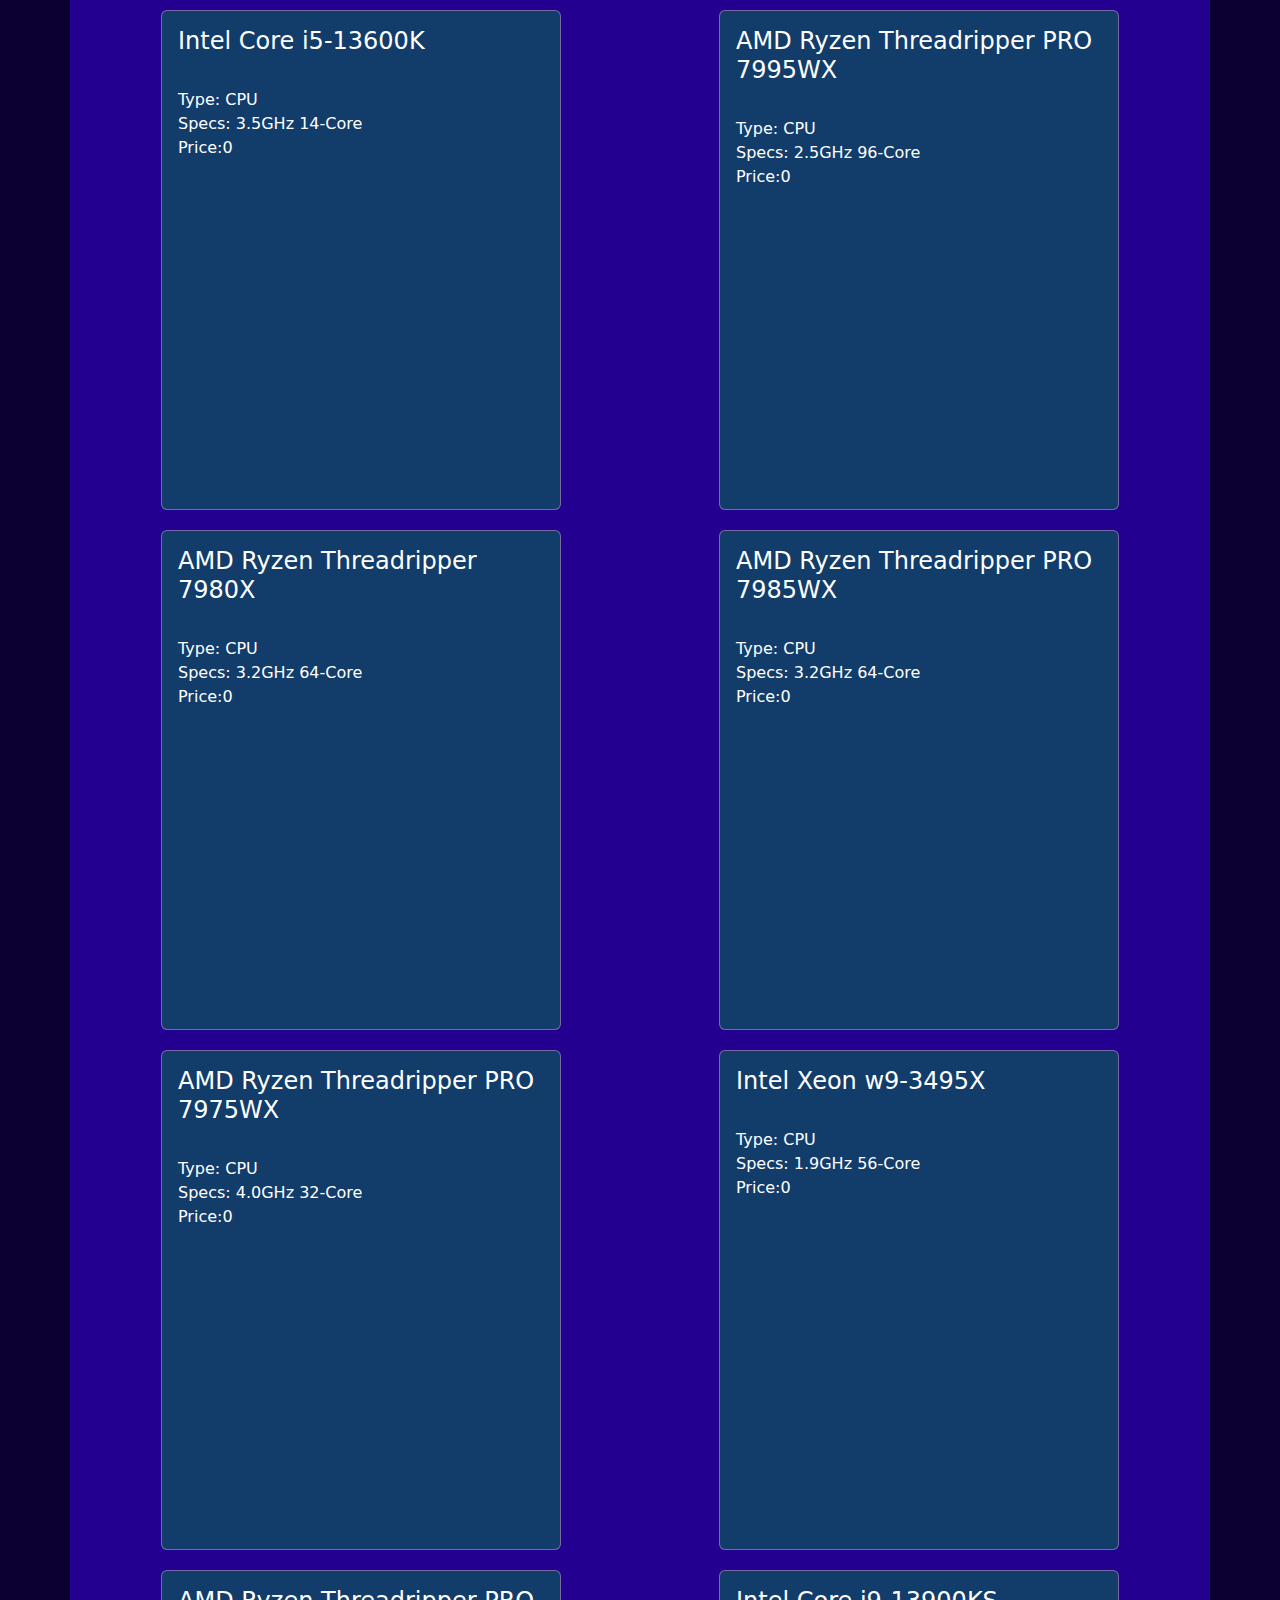
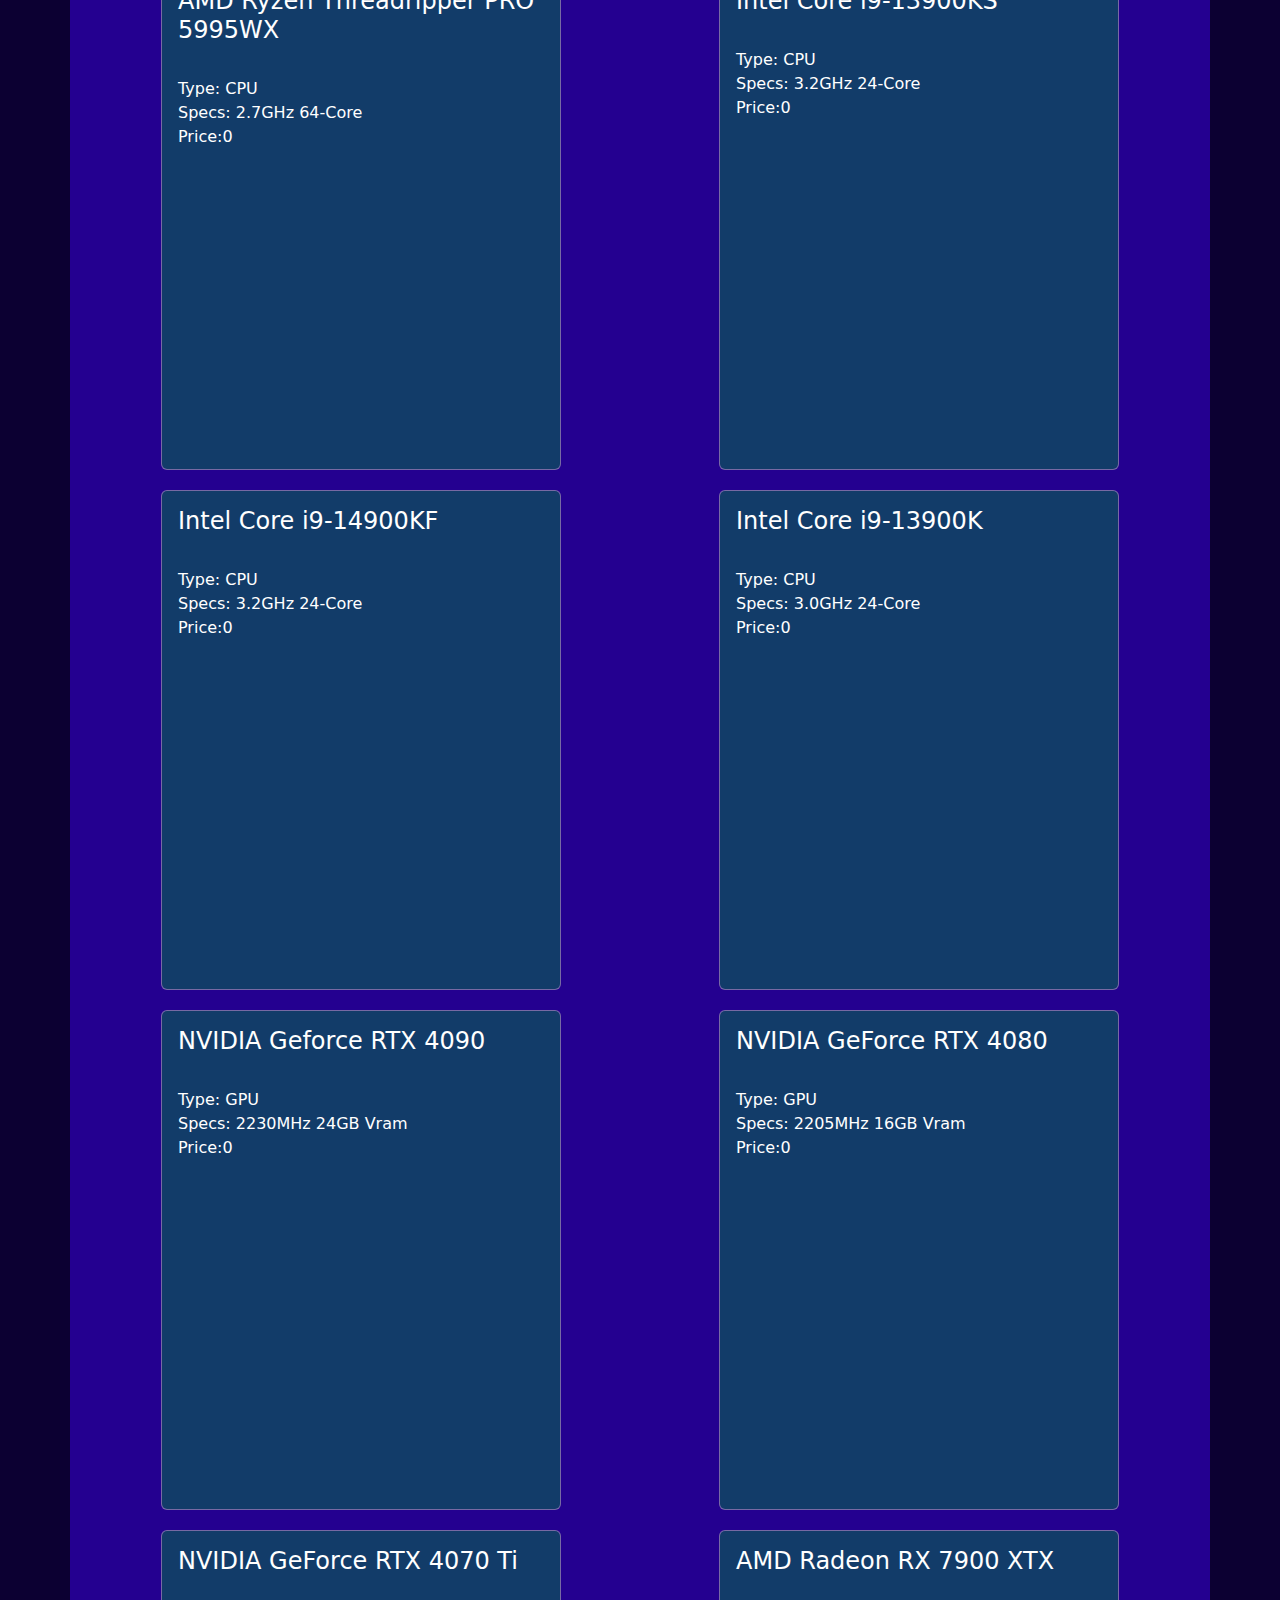
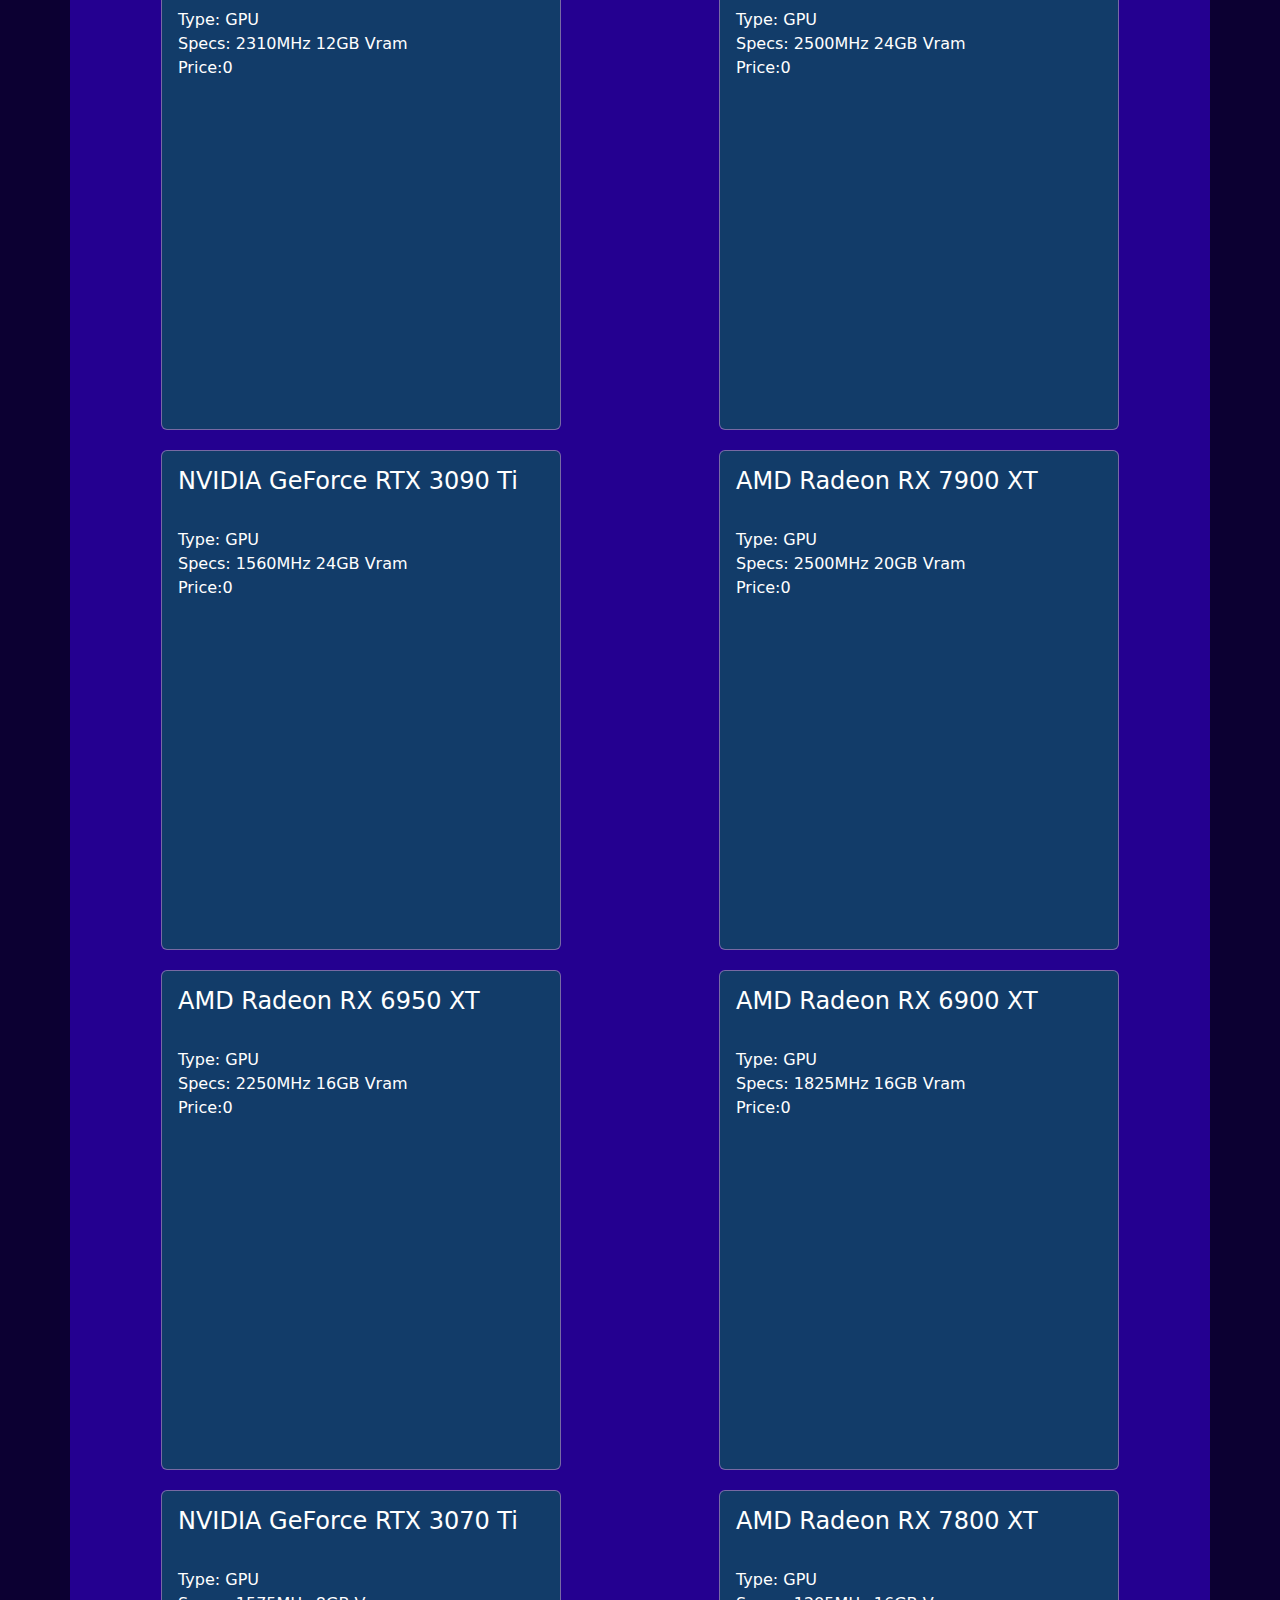
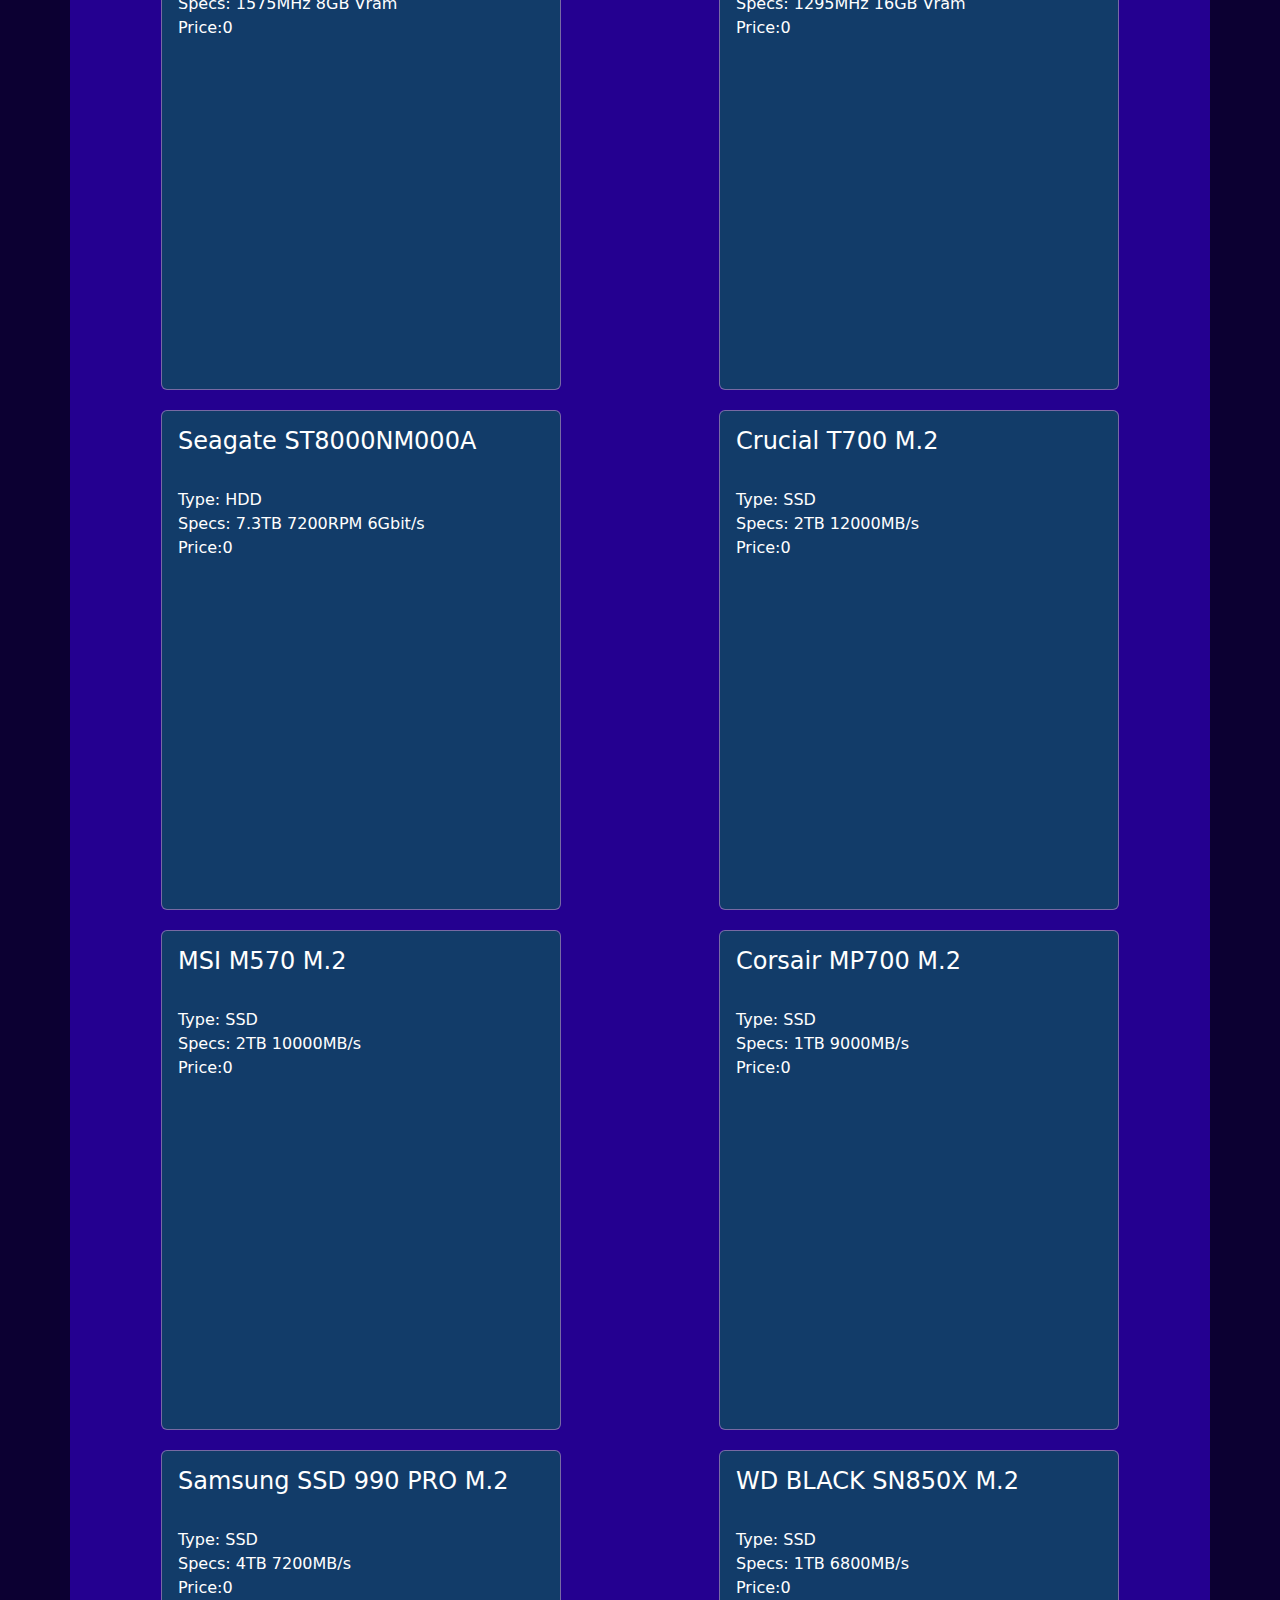
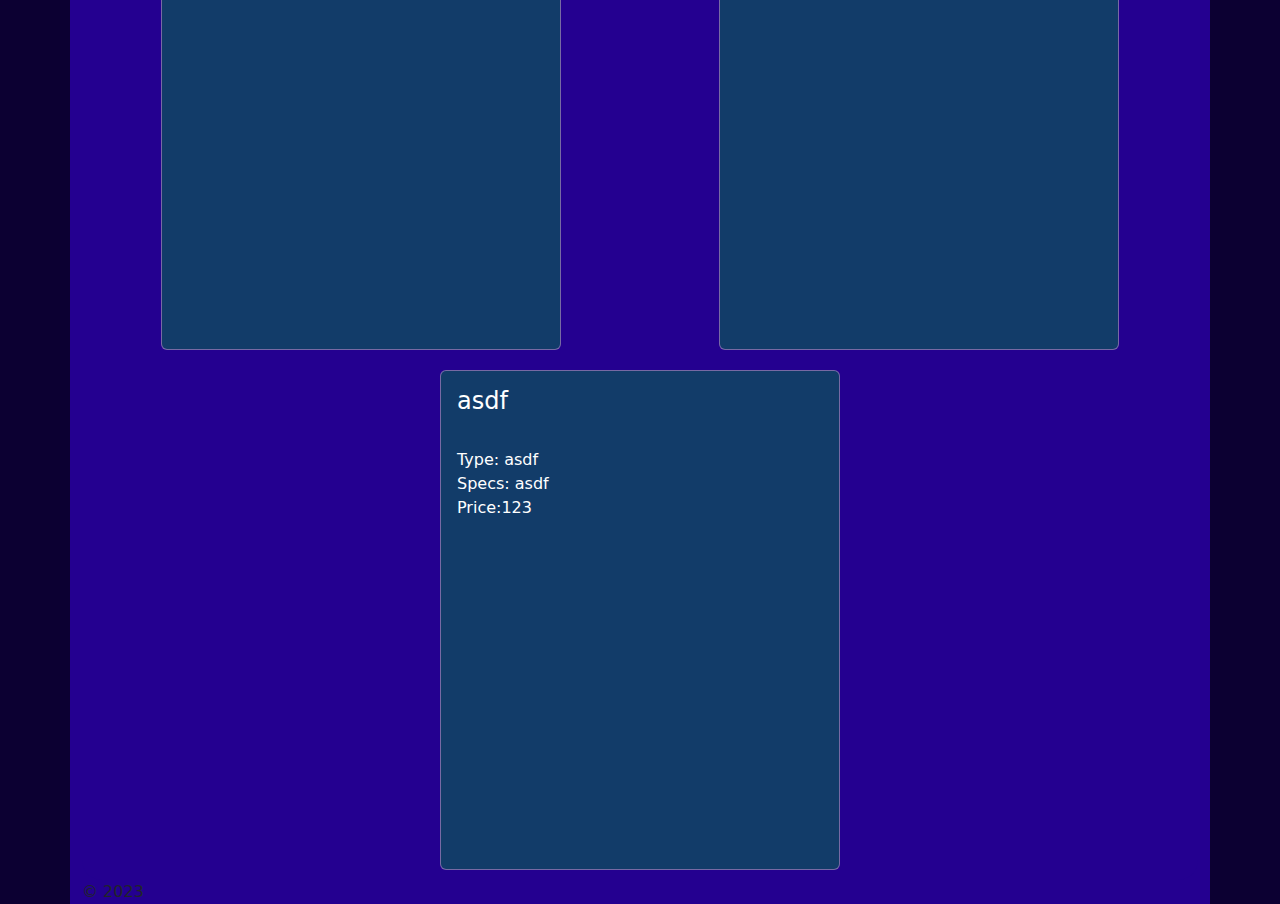
==== szamitogepboltprojekt/szamitogepboltprojekt/bin/Debug/net7.0/index.html @ fabd4971 "Add files via upload" ====
<!DOCTYPE html>
<html lang = 'hu'>
<head>
<meta charset = 'UTF-8'>
<meta name = 'viewport' content = 'width=device-width, initial-scale=1.0'>
<title> Components website </title>
<link href = 'https://cdn.jsdelivr.net/npm/bootstrap@5.3.2/dist/css/bootstrap.min.css' rel = 'stylesheet'>
<link rel = 'stylesheet' href = 'style.css'>
</head>
<body>
<div class='container'>
<main>
<div class='flex-container' id='cards'><div class='card'><div class='card-body'><h4 class='card-title'>Intel Core i5-13600K</h4><p class='card-text'><br>Type: CPU<br>Specs: 3.5GHz 14-Core<br>Price:0</p></div></div>
<div class='card'><div class='card-body'><h4 class='card-title'>AMD Ryzen Threadripper PRO 7995WX</h4><p class='card-text'><br>Type: CPU<br>Specs: 2.5GHz 96-Core<br>Price:0</p></div></div>
<div class='card'><div class='card-body'><h4 class='card-title'>AMD Ryzen Threadripper 7980X</h4><p class='card-text'><br>Type: CPU<br>Specs: 3.2GHz 64-Core<br>Price:0</p></div></div>
<div class='card'><div class='card-body'><h4 class='card-title'>AMD Ryzen Threadripper PRO 7985WX</h4><p class='card-text'><br>Type: CPU<br>Specs: 3.2GHz 64-Core<br>Price:0</p></div></div>
<div class='card'><div class='card-body'><h4 class='card-title'>AMD Ryzen Threadripper PRO 7975WX</h4><p class='card-text'><br>Type: CPU<br>Specs: 4.0GHz 32-Core<br>Price:0</p></div></div>
<div class='card'><div class='card-body'><h4 class='card-title'>Intel Xeon w9-3495X</h4><p class='card-text'><br>Type: CPU<br>Specs: 1.9GHz 56-Core<br>Price:0</p></div></div>
<div class='card'><div class='card-body'><h4 class='card-title'>AMD Ryzen Threadripper PRO 5995WX</h4><p class='card-text'><br>Type: CPU<br>Specs: 2.7GHz 64-Core<br>Price:0</p></div></div>
<div class='card'><div class='card-body'><h4 class='card-title'>Intel Core i9-13900KS</h4><p class='card-text'><br>Type: CPU<br>Specs: 3.2GHz 24-Core<br>Price:0</p></div></div>
<div class='card'><div class='card-body'><h4 class='card-title'>Intel Core i9-14900KF</h4><p class='card-text'><br>Type: CPU<br>Specs: 3.2GHz 24-Core<br>Price:0</p></div></div>
<div class='card'><div class='card-body'><h4 class='card-title'>Intel Core i9-13900K</h4><p class='card-text'><br>Type: CPU<br>Specs: 3.0GHz 24-Core<br>Price:0</p></div></div>
<div class='card'><div class='card-body'><h4 class='card-title'>NVIDIA Geforce RTX 4090</h4><p class='card-text'><br>Type: GPU<br>Specs: 2230MHz 24GB Vram<br>Price:0</p></div></div>
<div class='card'><div class='card-body'><h4 class='card-title'>NVIDIA GeForce RTX 4080</h4><p class='card-text'><br>Type: GPU<br>Specs: 2205MHz 16GB Vram<br>Price:0</p></div></div>
<div class='card'><div class='card-body'><h4 class='card-title'>NVIDIA GeForce RTX 4070 Ti</h4><p class='card-text'><br>Type: GPU<br>Specs: 2310MHz 12GB Vram<br>Price:0</p></div></div>
<div class='card'><div class='card-body'><h4 class='card-title'>AMD Radeon RX 7900 XTX</h4><p class='card-text'><br>Type: GPU<br>Specs: 2500MHz 24GB Vram<br>Price:0</p></div></div>
<div class='card'><div class='card-body'><h4 class='card-title'>NVIDIA GeForce RTX 3090 Ti</h4><p class='card-text'><br>Type: GPU<br>Specs: 1560MHz 24GB Vram<br>Price:0</p></div></div>
<div class='card'><div class='card-body'><h4 class='card-title'>AMD Radeon RX 7900 XT</h4><p class='card-text'><br>Type: GPU<br>Specs: 2500MHz 20GB Vram<br>Price:0</p></div></div>
<div class='card'><div class='card-body'><h4 class='card-title'>AMD Radeon RX 6950 XT</h4><p class='card-text'><br>Type: GPU<br>Specs: 2250MHz 16GB Vram<br>Price:0</p></div></div>
<div class='card'><div class='card-body'><h4 class='card-title'>AMD Radeon RX 6900 XT</h4><p class='card-text'><br>Type: GPU<br>Specs: 1825MHz 16GB Vram<br>Price:0</p></div></div>
<div class='card'><div class='card-body'><h4 class='card-title'>NVIDIA GeForce RTX 3070 Ti</h4><p class='card-text'><br>Type: GPU<br>Specs: 1575MHz 8GB Vram<br>Price:0</p></div></div>
<div class='card'><div class='card-body'><h4 class='card-title'>AMD Radeon RX 7800 XT</h4><p class='card-text'><br>Type: GPU<br>Specs: 1295MHz 16GB Vram<br>Price:0</p></div></div>
<div class='card'><div class='card-body'><h4 class='card-title'>Seagate ST8000NM000A</h4><p class='card-text'><br>Type: HDD<br>Specs: 7.3TB 7200RPM 6Gbit/s<br>Price:0</p></div></div>
<div class='card'><div class='card-body'><h4 class='card-title'>Crucial T700 M.2</h4><p class='card-text'><br>Type: SSD<br>Specs: 2TB 12000MB/s<br>Price:0</p></div></div>
<div class='card'><div class='card-body'><h4 class='card-title'>MSI M570 M.2</h4><p class='card-text'><br>Type: SSD<br>Specs: 2TB 10000MB/s<br>Price:0</p></div></div>
<div class='card'><div class='card-body'><h4 class='card-title'>Corsair MP700 M.2</h4><p class='card-text'><br>Type: SSD<br>Specs: 1TB 9000MB/s<br>Price:0</p></div></div>
<div class='card'><div class='card-body'><h4 class='card-title'>Samsung SSD 990 PRO M.2</h4><p class='card-text'><br>Type: SSD<br>Specs: 4TB 7200MB/s<br>Price:0</p></div></div>
<div class='card'><div class='card-body'><h4 class='card-title'>WD BLACK SN850X M.2</h4><p class='card-text'><br>Type: SSD<br>Specs: 1TB 6800MB/s<br>Price:0</p></div></div>
<div class='card'><div class='card-body'><h4 class='card-title'>asdf</h4><p class='card-text'><br>Type: asdf<br>Specs: asdf<br>Price:123</p></div></div>
</div>
</main>
<footer>&copy; 2023</footer>
</div>
<script src = 'https://cdn.jsdelivr.net/npm/bootstrap@5.3.2/dist/js/bootstrap.bundle.min.js' >
</script>
</body>
</html>
---- szamitogepboltprojekt/szamitogepboltprojekt/bin/Debug/net7.0/style.css ----
body {
    background-color: #0C0032;
}

.container
{
    background-color: #240090;
}

.flex-container
{
    background-color:#240090;
    display:flex;
    flex-wrap: wrap;
    align-items: center;
    align-content:center;
    justify-content: space-around;
    border-radius:20px;
}

.card-body {
    background-color: #123C69;
}

.flex-container>div
{
    width:400px;
    height:500px;
    overflow:auto;
    margin:10px;
}

.card
{
    background-color: rgba(255,255,255,0.5);
    color:white;
}
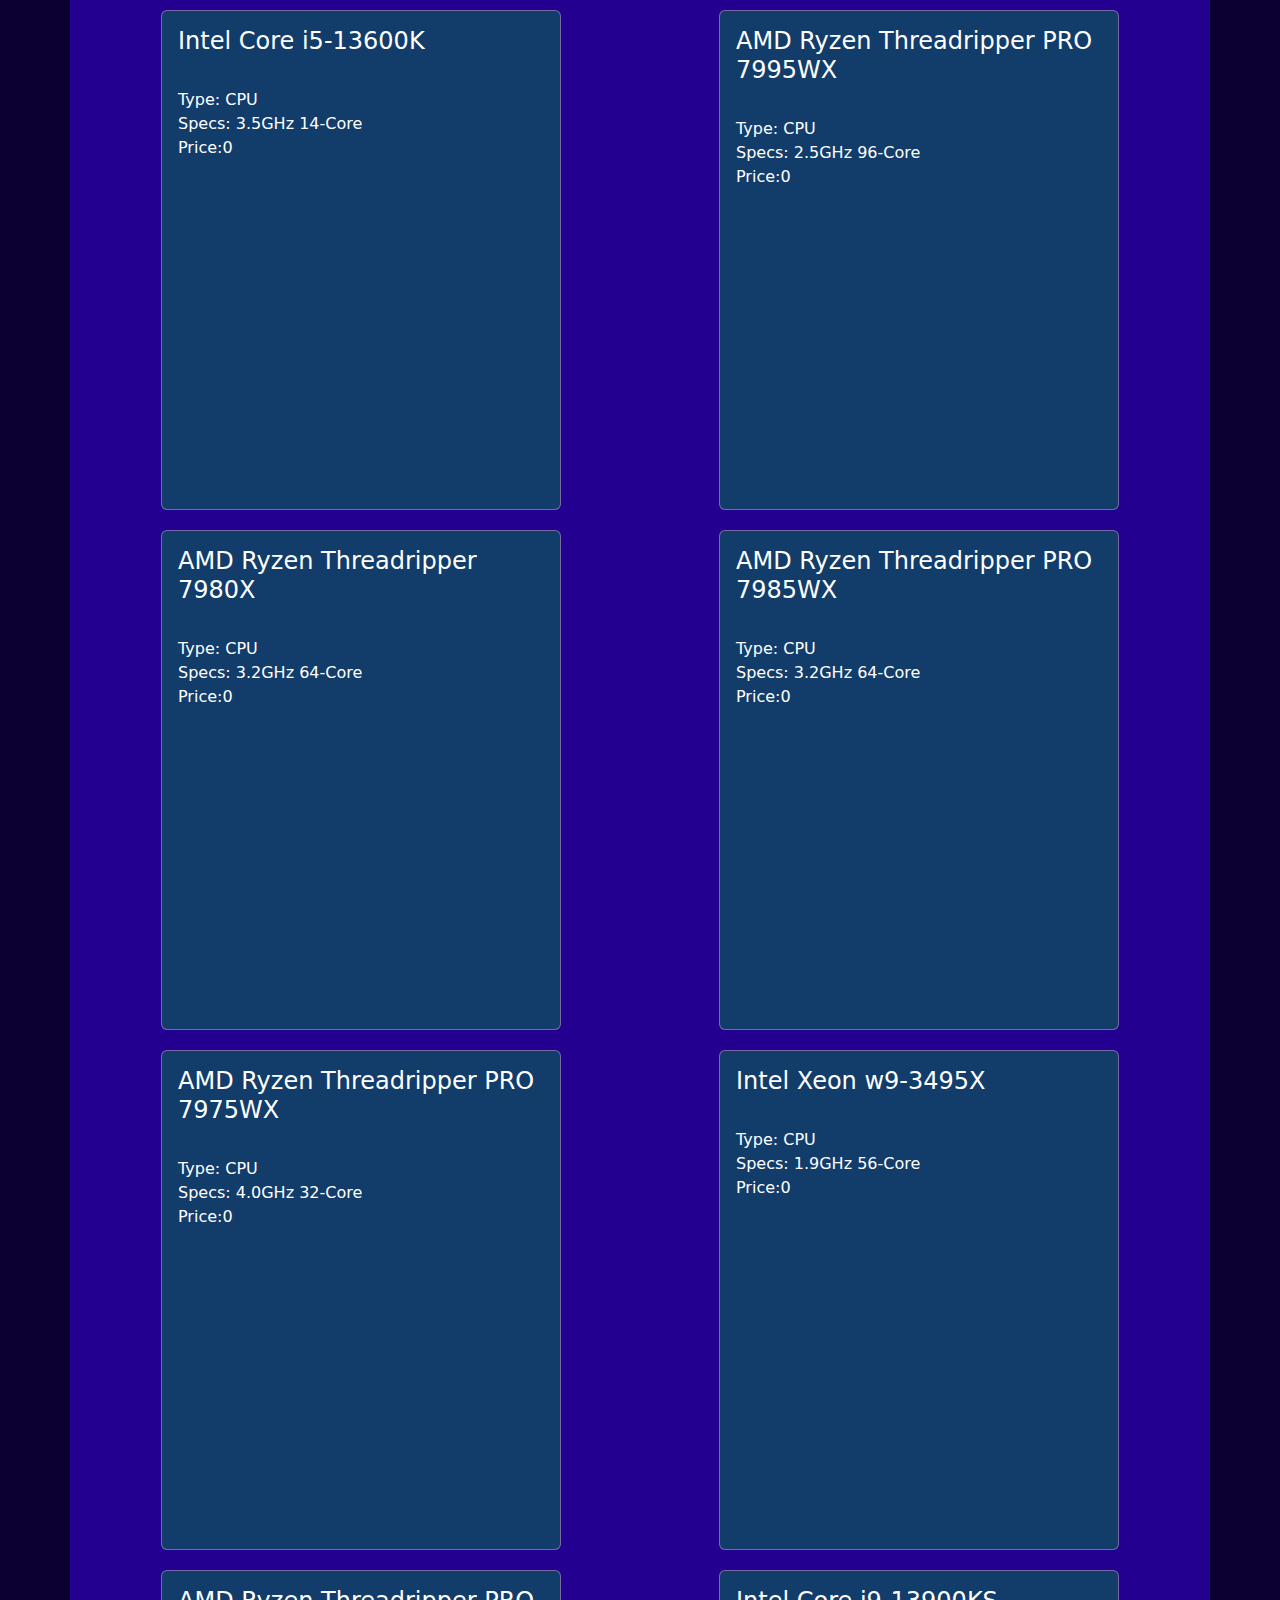
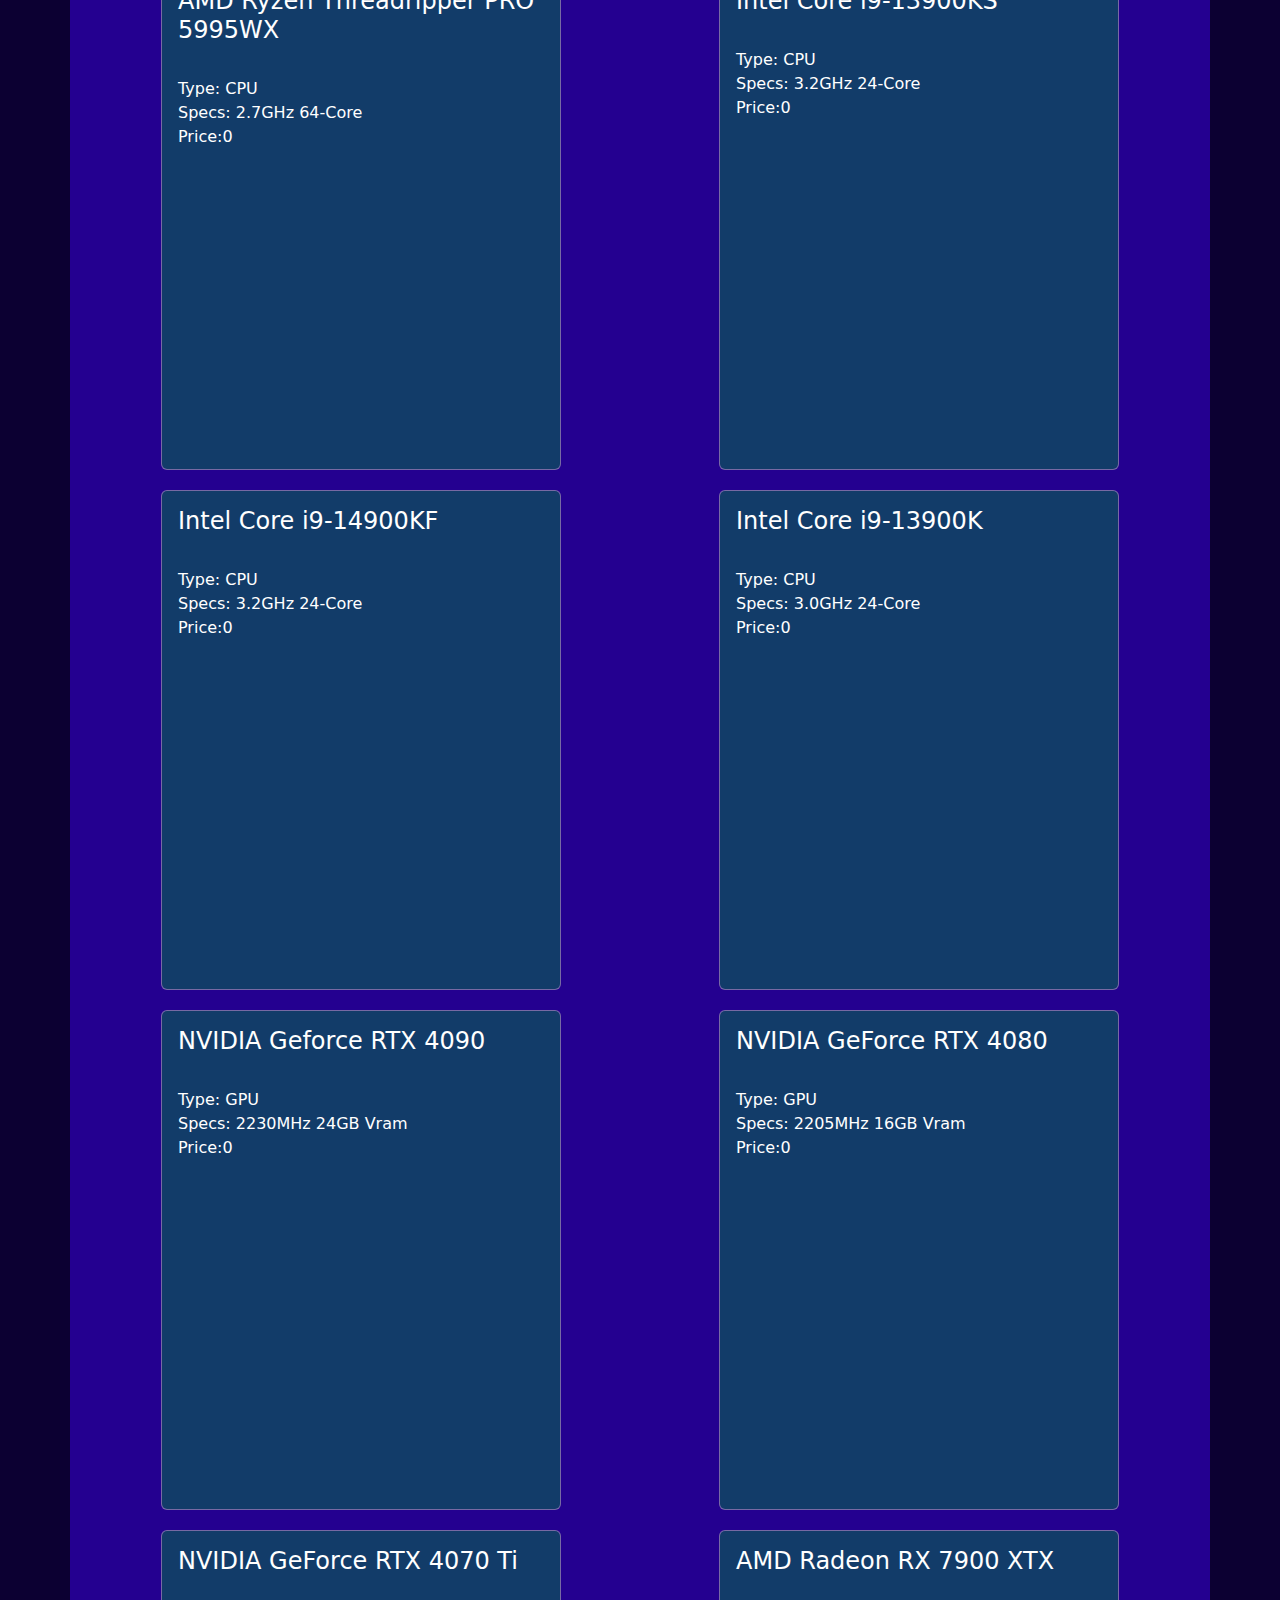
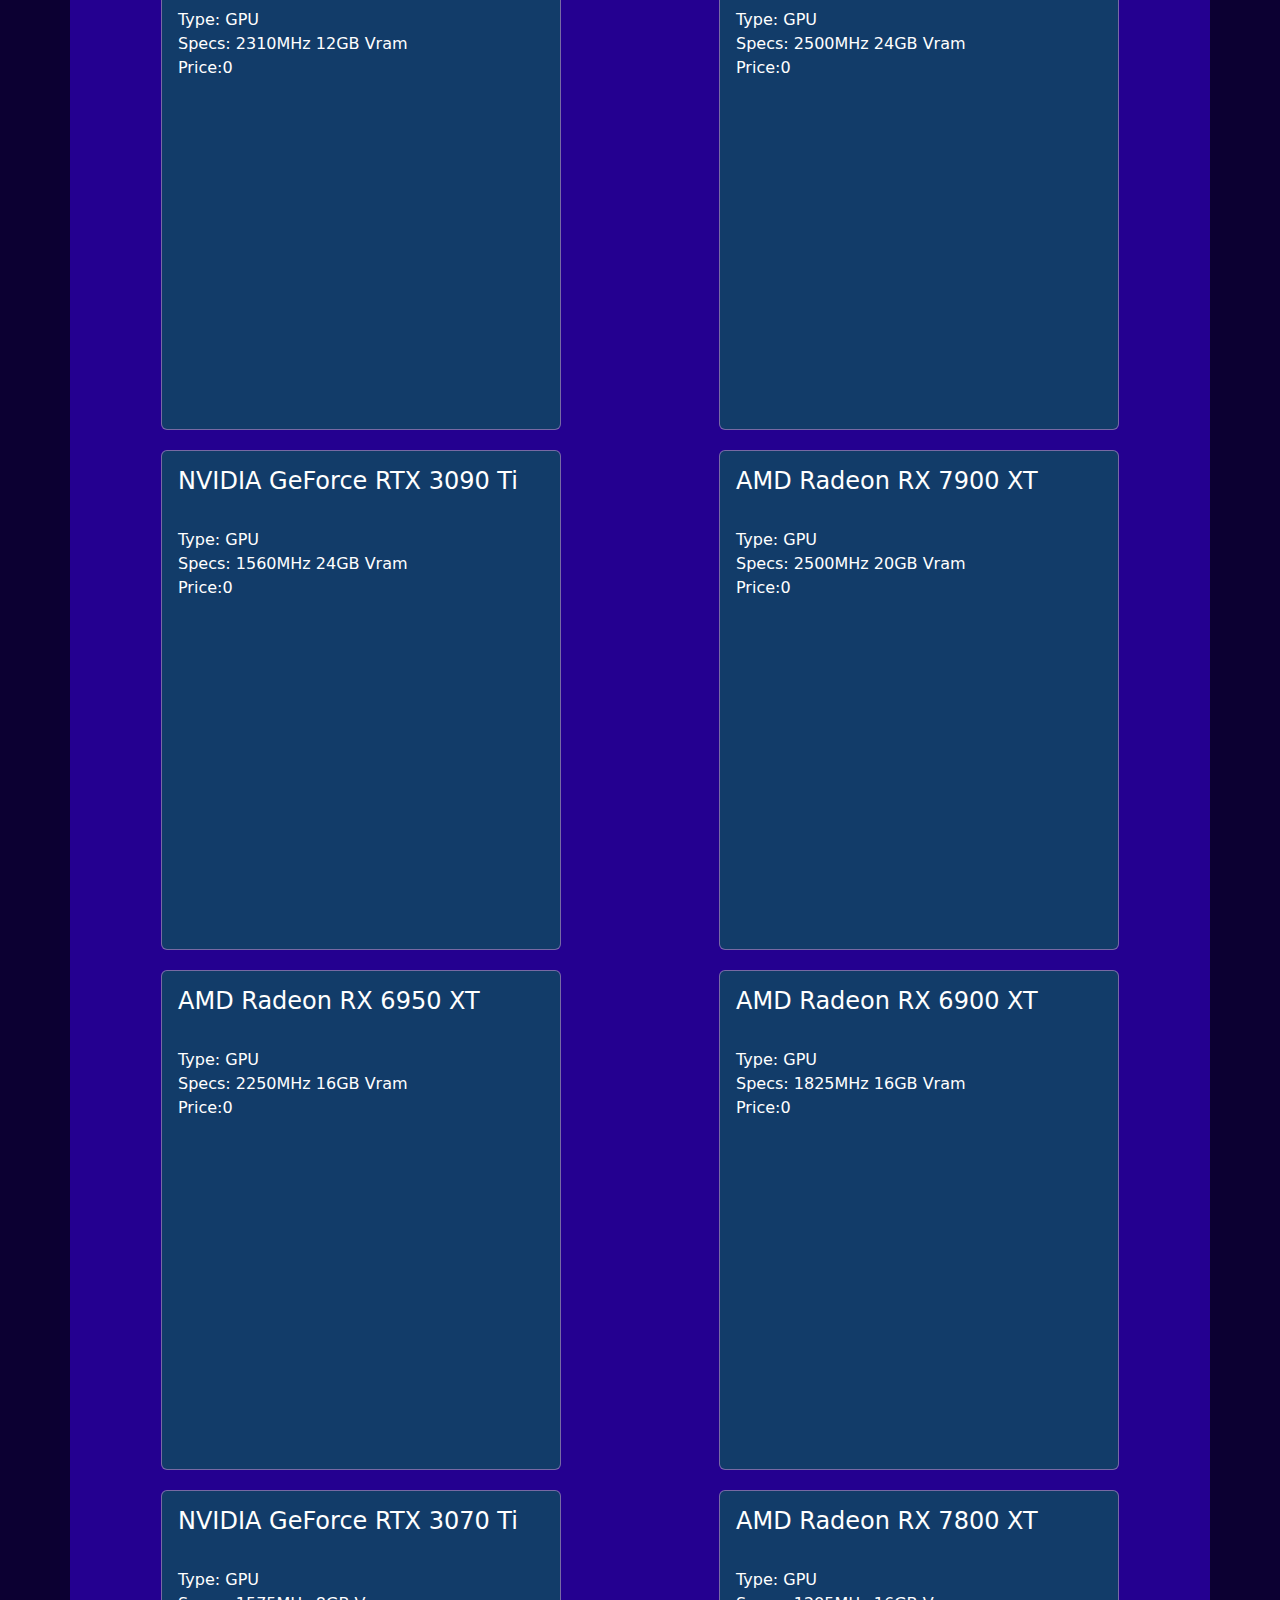
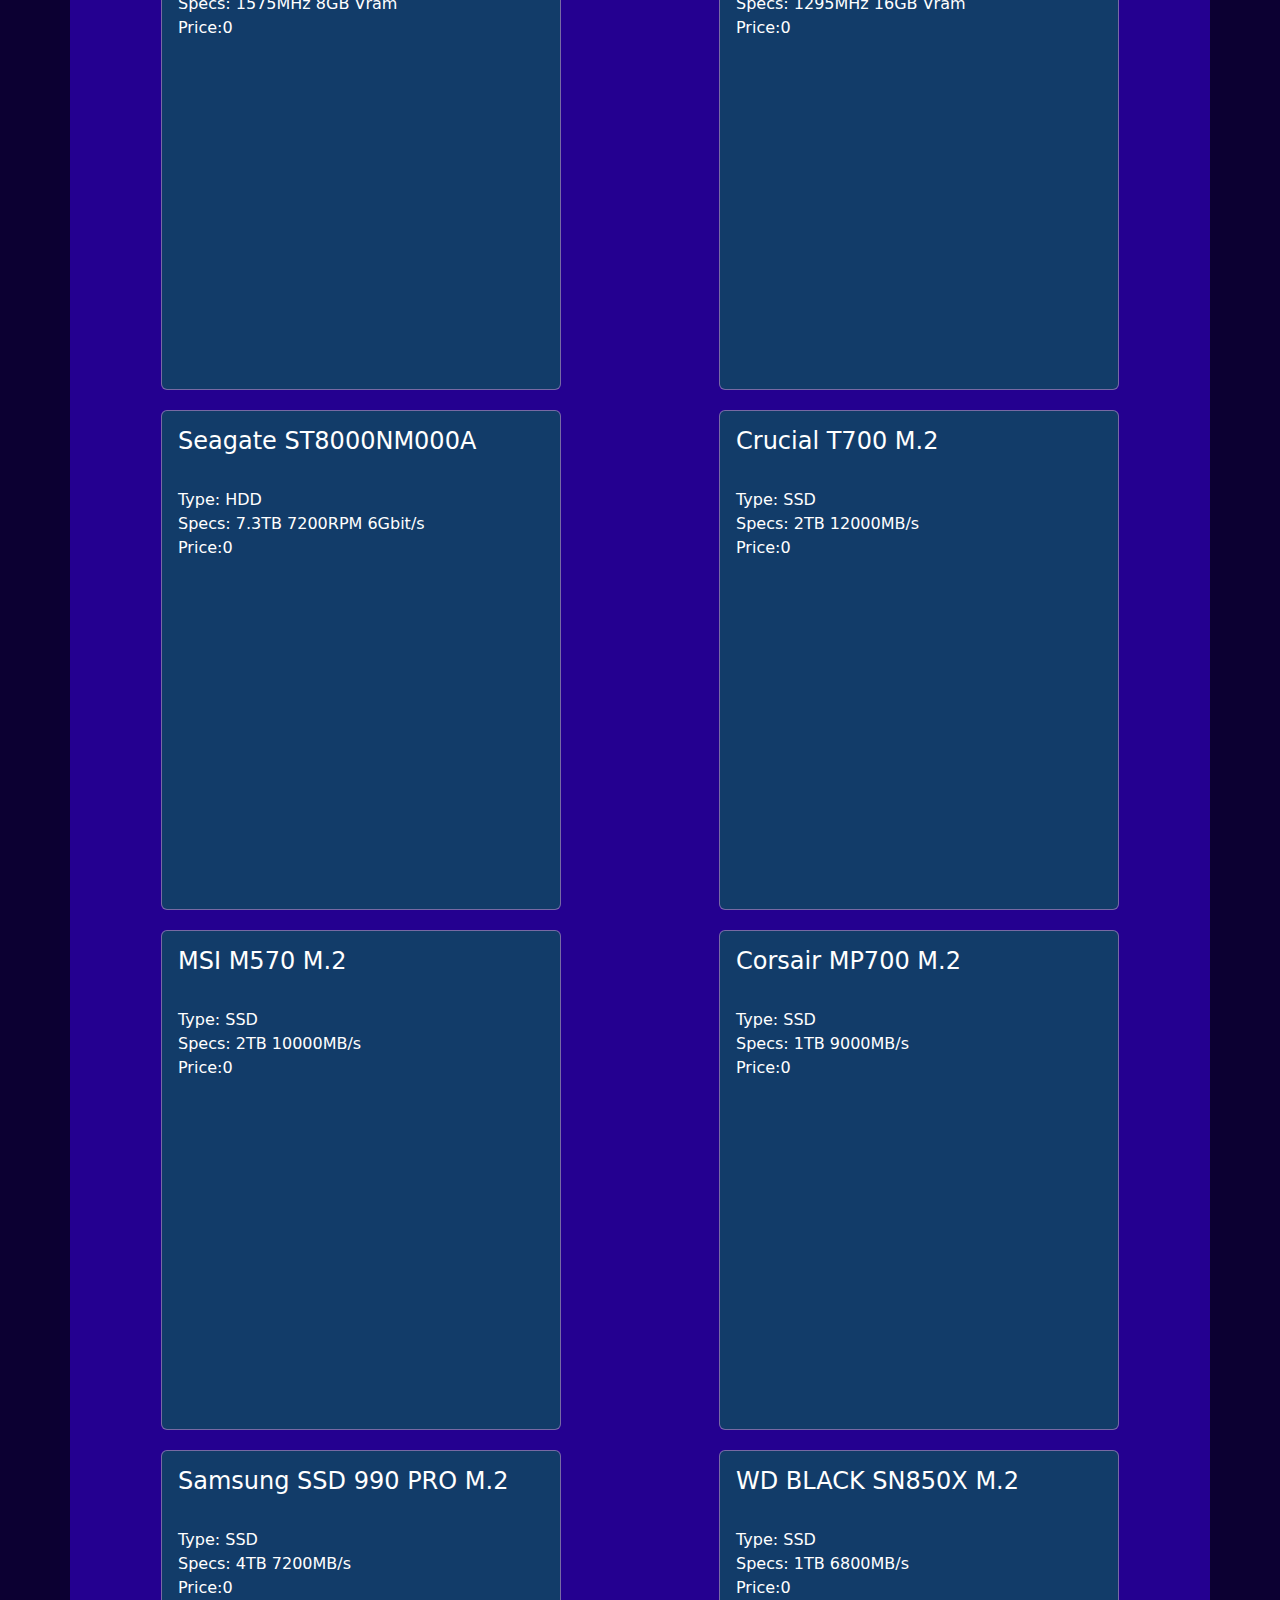
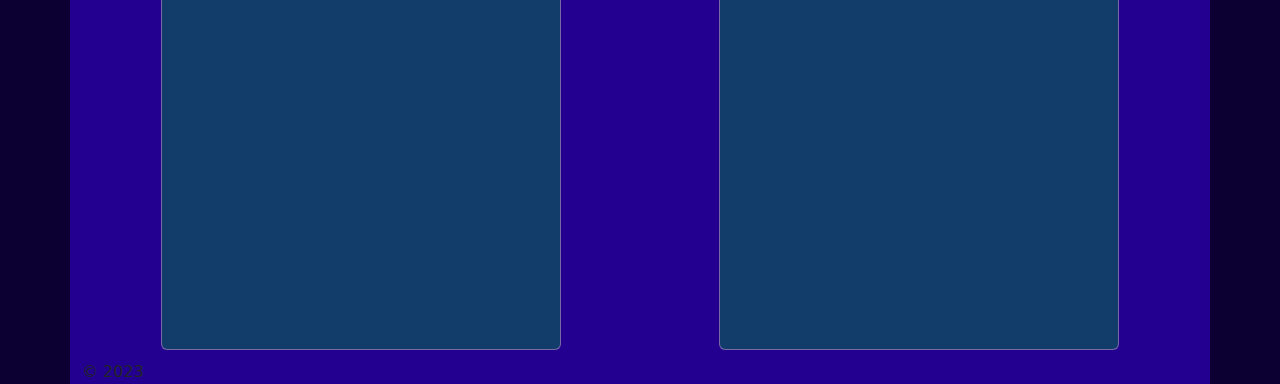
==== commit 7374d4ca: "Update index.html" ====
--- a/szamitogepboltprojekt/szamitogepboltprojekt/bin/Debug/net7.0/index.html
+++ b/szamitogepboltprojekt/szamitogepboltprojekt/bin/Debug/net7.0/index.html
@@ -1,47 +1,46 @@
-<!DOCTYPE html>
-<html lang = 'hu'>
-<head>
-<meta charset = 'UTF-8'>
-<meta name = 'viewport' content = 'width=device-width, initial-scale=1.0'>
-<title> Components website </title>
-<link href = 'https://cdn.jsdelivr.net/npm/bootstrap@5.3.2/dist/css/bootstrap.min.css' rel = 'stylesheet'>
-<link rel = 'stylesheet' href = 'style.css'>
-</head>
-<body>
-<div class='container'>
-<main>
-<div class='flex-container' id='cards'><div class='card'><div class='card-body'><h4 class='card-title'>Intel Core i5-13600K</h4><p class='card-text'><br>Type: CPU<br>Specs: 3.5GHz 14-Core<br>Price:0</p></div></div>
-<div class='card'><div class='card-body'><h4 class='card-title'>AMD Ryzen Threadripper PRO 7995WX</h4><p class='card-text'><br>Type: CPU<br>Specs: 2.5GHz 96-Core<br>Price:0</p></div></div>
-<div class='card'><div class='card-body'><h4 class='card-title'>AMD Ryzen Threadripper 7980X</h4><p class='card-text'><br>Type: CPU<br>Specs: 3.2GHz 64-Core<br>Price:0</p></div></div>
-<div class='card'><div class='card-body'><h4 class='card-title'>AMD Ryzen Threadripper PRO 7985WX</h4><p class='card-text'><br>Type: CPU<br>Specs: 3.2GHz 64-Core<br>Price:0</p></div></div>
-<div class='card'><div class='card-body'><h4 class='card-title'>AMD Ryzen Threadripper PRO 7975WX</h4><p class='card-text'><br>Type: CPU<br>Specs: 4.0GHz 32-Core<br>Price:0</p></div></div>
-<div class='card'><div class='card-body'><h4 class='card-title'>Intel Xeon w9-3495X</h4><p class='card-text'><br>Type: CPU<br>Specs: 1.9GHz 56-Core<br>Price:0</p></div></div>
-<div class='card'><div class='card-body'><h4 class='card-title'>AMD Ryzen Threadripper PRO 5995WX</h4><p class='card-text'><br>Type: CPU<br>Specs: 2.7GHz 64-Core<br>Price:0</p></div></div>
-<div class='card'><div class='card-body'><h4 class='card-title'>Intel Core i9-13900KS</h4><p class='card-text'><br>Type: CPU<br>Specs: 3.2GHz 24-Core<br>Price:0</p></div></div>
-<div class='card'><div class='card-body'><h4 class='card-title'>Intel Core i9-14900KF</h4><p class='card-text'><br>Type: CPU<br>Specs: 3.2GHz 24-Core<br>Price:0</p></div></div>
-<div class='card'><div class='card-body'><h4 class='card-title'>Intel Core i9-13900K</h4><p class='card-text'><br>Type: CPU<br>Specs: 3.0GHz 24-Core<br>Price:0</p></div></div>
-<div class='card'><div class='card-body'><h4 class='card-title'>NVIDIA Geforce RTX 4090</h4><p class='card-text'><br>Type: GPU<br>Specs: 2230MHz 24GB Vram<br>Price:0</p></div></div>
-<div class='card'><div class='card-body'><h4 class='card-title'>NVIDIA GeForce RTX 4080</h4><p class='card-text'><br>Type: GPU<br>Specs: 2205MHz 16GB Vram<br>Price:0</p></div></div>
-<div class='card'><div class='card-body'><h4 class='card-title'>NVIDIA GeForce RTX 4070 Ti</h4><p class='card-text'><br>Type: GPU<br>Specs: 2310MHz 12GB Vram<br>Price:0</p></div></div>
-<div class='card'><div class='card-body'><h4 class='card-title'>AMD Radeon RX 7900 XTX</h4><p class='card-text'><br>Type: GPU<br>Specs: 2500MHz 24GB Vram<br>Price:0</p></div></div>
-<div class='card'><div class='card-body'><h4 class='card-title'>NVIDIA GeForce RTX 3090 Ti</h4><p class='card-text'><br>Type: GPU<br>Specs: 1560MHz 24GB Vram<br>Price:0</p></div></div>
-<div class='card'><div class='card-body'><h4 class='card-title'>AMD Radeon RX 7900 XT</h4><p class='card-text'><br>Type: GPU<br>Specs: 2500MHz 20GB Vram<br>Price:0</p></div></div>
-<div class='card'><div class='card-body'><h4 class='card-title'>AMD Radeon RX 6950 XT</h4><p class='card-text'><br>Type: GPU<br>Specs: 2250MHz 16GB Vram<br>Price:0</p></div></div>
-<div class='card'><div class='card-body'><h4 class='card-title'>AMD Radeon RX 6900 XT</h4><p class='card-text'><br>Type: GPU<br>Specs: 1825MHz 16GB Vram<br>Price:0</p></div></div>
-<div class='card'><div class='card-body'><h4 class='card-title'>NVIDIA GeForce RTX 3070 Ti</h4><p class='card-text'><br>Type: GPU<br>Specs: 1575MHz 8GB Vram<br>Price:0</p></div></div>
-<div class='card'><div class='card-body'><h4 class='card-title'>AMD Radeon RX 7800 XT</h4><p class='card-text'><br>Type: GPU<br>Specs: 1295MHz 16GB Vram<br>Price:0</p></div></div>
-<div class='card'><div class='card-body'><h4 class='card-title'>Seagate ST8000NM000A</h4><p class='card-text'><br>Type: HDD<br>Specs: 7.3TB 7200RPM 6Gbit/s<br>Price:0</p></div></div>
-<div class='card'><div class='card-body'><h4 class='card-title'>Crucial T700 M.2</h4><p class='card-text'><br>Type: SSD<br>Specs: 2TB 12000MB/s<br>Price:0</p></div></div>
-<div class='card'><div class='card-body'><h4 class='card-title'>MSI M570 M.2</h4><p class='card-text'><br>Type: SSD<br>Specs: 2TB 10000MB/s<br>Price:0</p></div></div>
-<div class='card'><div class='card-body'><h4 class='card-title'>Corsair MP700 M.2</h4><p class='card-text'><br>Type: SSD<br>Specs: 1TB 9000MB/s<br>Price:0</p></div></div>
-<div class='card'><div class='card-body'><h4 class='card-title'>Samsung SSD 990 PRO M.2</h4><p class='card-text'><br>Type: SSD<br>Specs: 4TB 7200MB/s<br>Price:0</p></div></div>
-<div class='card'><div class='card-body'><h4 class='card-title'>WD BLACK SN850X M.2</h4><p class='card-text'><br>Type: SSD<br>Specs: 1TB 6800MB/s<br>Price:0</p></div></div>
-<div class='card'><div class='card-body'><h4 class='card-title'>asdf</h4><p class='card-text'><br>Type: asdf<br>Specs: asdf<br>Price:123</p></div></div>
-</div>
-</main>
-<footer>&copy; 2023</footer>
-</div>
-<script src = 'https://cdn.jsdelivr.net/npm/bootstrap@5.3.2/dist/js/bootstrap.bundle.min.js' >
-</script>
-</body>
+<!DOCTYPE html>
+<html lang = 'hu'>
+<head>
+<meta charset = 'UTF-8'>
+<meta name = 'viewport' content = 'width=device-width, initial-scale=1.0'>
+<title> Components website </title>
+<link href = 'https://cdn.jsdelivr.net/npm/bootstrap@5.3.2/dist/css/bootstrap.min.css' rel = 'stylesheet'>
+<link rel = 'stylesheet' href = 'style.css'>
+</head>
+<body>
+<div class='container'>
+<main>
+<div class='flex-container' id='cards'><div class='card'><div class='card-body'><h4 class='card-title'>Intel Core i5-13600K</h4><p class='card-text'><br>Type: CPU<br>Specs: 3.5GHz 14-Core<br>Price:0</p></div></div>
+<div class='card'><div class='card-body'><h4 class='card-title'>AMD Ryzen Threadripper PRO 7995WX</h4><p class='card-text'><br>Type: CPU<br>Specs: 2.5GHz 96-Core<br>Price:0</p></div></div>
+<div class='card'><div class='card-body'><h4 class='card-title'>AMD Ryzen Threadripper 7980X</h4><p class='card-text'><br>Type: CPU<br>Specs: 3.2GHz 64-Core<br>Price:0</p></div></div>
+<div class='card'><div class='card-body'><h4 class='card-title'>AMD Ryzen Threadripper PRO 7985WX</h4><p class='card-text'><br>Type: CPU<br>Specs: 3.2GHz 64-Core<br>Price:0</p></div></div>
+<div class='card'><div class='card-body'><h4 class='card-title'>AMD Ryzen Threadripper PRO 7975WX</h4><p class='card-text'><br>Type: CPU<br>Specs: 4.0GHz 32-Core<br>Price:0</p></div></div>
+<div class='card'><div class='card-body'><h4 class='card-title'>Intel Xeon w9-3495X</h4><p class='card-text'><br>Type: CPU<br>Specs: 1.9GHz 56-Core<br>Price:0</p></div></div>
+<div class='card'><div class='card-body'><h4 class='card-title'>AMD Ryzen Threadripper PRO 5995WX</h4><p class='card-text'><br>Type: CPU<br>Specs: 2.7GHz 64-Core<br>Price:0</p></div></div>
+<div class='card'><div class='card-body'><h4 class='card-title'>Intel Core i9-13900KS</h4><p class='card-text'><br>Type: CPU<br>Specs: 3.2GHz 24-Core<br>Price:0</p></div></div>
+<div class='card'><div class='card-body'><h4 class='card-title'>Intel Core i9-14900KF</h4><p class='card-text'><br>Type: CPU<br>Specs: 3.2GHz 24-Core<br>Price:0</p></div></div>
+<div class='card'><div class='card-body'><h4 class='card-title'>Intel Core i9-13900K</h4><p class='card-text'><br>Type: CPU<br>Specs: 3.0GHz 24-Core<br>Price:0</p></div></div>
+<div class='card'><div class='card-body'><h4 class='card-title'>NVIDIA Geforce RTX 4090</h4><p class='card-text'><br>Type: GPU<br>Specs: 2230MHz 24GB Vram<br>Price:0</p></div></div>
+<div class='card'><div class='card-body'><h4 class='card-title'>NVIDIA GeForce RTX 4080</h4><p class='card-text'><br>Type: GPU<br>Specs: 2205MHz 16GB Vram<br>Price:0</p></div></div>
+<div class='card'><div class='card-body'><h4 class='card-title'>NVIDIA GeForce RTX 4070 Ti</h4><p class='card-text'><br>Type: GPU<br>Specs: 2310MHz 12GB Vram<br>Price:0</p></div></div>
+<div class='card'><div class='card-body'><h4 class='card-title'>AMD Radeon RX 7900 XTX</h4><p class='card-text'><br>Type: GPU<br>Specs: 2500MHz 24GB Vram<br>Price:0</p></div></div>
+<div class='card'><div class='card-body'><h4 class='card-title'>NVIDIA GeForce RTX 3090 Ti</h4><p class='card-text'><br>Type: GPU<br>Specs: 1560MHz 24GB Vram<br>Price:0</p></div></div>
+<div class='card'><div class='card-body'><h4 class='card-title'>AMD Radeon RX 7900 XT</h4><p class='card-text'><br>Type: GPU<br>Specs: 2500MHz 20GB Vram<br>Price:0</p></div></div>
+<div class='card'><div class='card-body'><h4 class='card-title'>AMD Radeon RX 6950 XT</h4><p class='card-text'><br>Type: GPU<br>Specs: 2250MHz 16GB Vram<br>Price:0</p></div></div>
+<div class='card'><div class='card-body'><h4 class='card-title'>AMD Radeon RX 6900 XT</h4><p class='card-text'><br>Type: GPU<br>Specs: 1825MHz 16GB Vram<br>Price:0</p></div></div>
+<div class='card'><div class='card-body'><h4 class='card-title'>NVIDIA GeForce RTX 3070 Ti</h4><p class='card-text'><br>Type: GPU<br>Specs: 1575MHz 8GB Vram<br>Price:0</p></div></div>
+<div class='card'><div class='card-body'><h4 class='card-title'>AMD Radeon RX 7800 XT</h4><p class='card-text'><br>Type: GPU<br>Specs: 1295MHz 16GB Vram<br>Price:0</p></div></div>
+<div class='card'><div class='card-body'><h4 class='card-title'>Seagate ST8000NM000A</h4><p class='card-text'><br>Type: HDD<br>Specs: 7.3TB 7200RPM 6Gbit/s<br>Price:0</p></div></div>
+<div class='card'><div class='card-body'><h4 class='card-title'>Crucial T700 M.2</h4><p class='card-text'><br>Type: SSD<br>Specs: 2TB 12000MB/s<br>Price:0</p></div></div>
+<div class='card'><div class='card-body'><h4 class='card-title'>MSI M570 M.2</h4><p class='card-text'><br>Type: SSD<br>Specs: 2TB 10000MB/s<br>Price:0</p></div></div>
+<div class='card'><div class='card-body'><h4 class='card-title'>Corsair MP700 M.2</h4><p class='card-text'><br>Type: SSD<br>Specs: 1TB 9000MB/s<br>Price:0</p></div></div>
+<div class='card'><div class='card-body'><h4 class='card-title'>Samsung SSD 990 PRO M.2</h4><p class='card-text'><br>Type: SSD<br>Specs: 4TB 7200MB/s<br>Price:0</p></div></div>
+<div class='card'><div class='card-body'><h4 class='card-title'>WD BLACK SN850X M.2</h4><p class='card-text'><br>Type: SSD<br>Specs: 1TB 6800MB/s<br>Price:0</p></div></div>
+</div>
+</main>
+<footer>&copy; 2023</footer>
+</div>
+<script src = 'https://cdn.jsdelivr.net/npm/bootstrap@5.3.2/dist/js/bootstrap.bundle.min.js' >
+</script>
+</body>
 </html>
